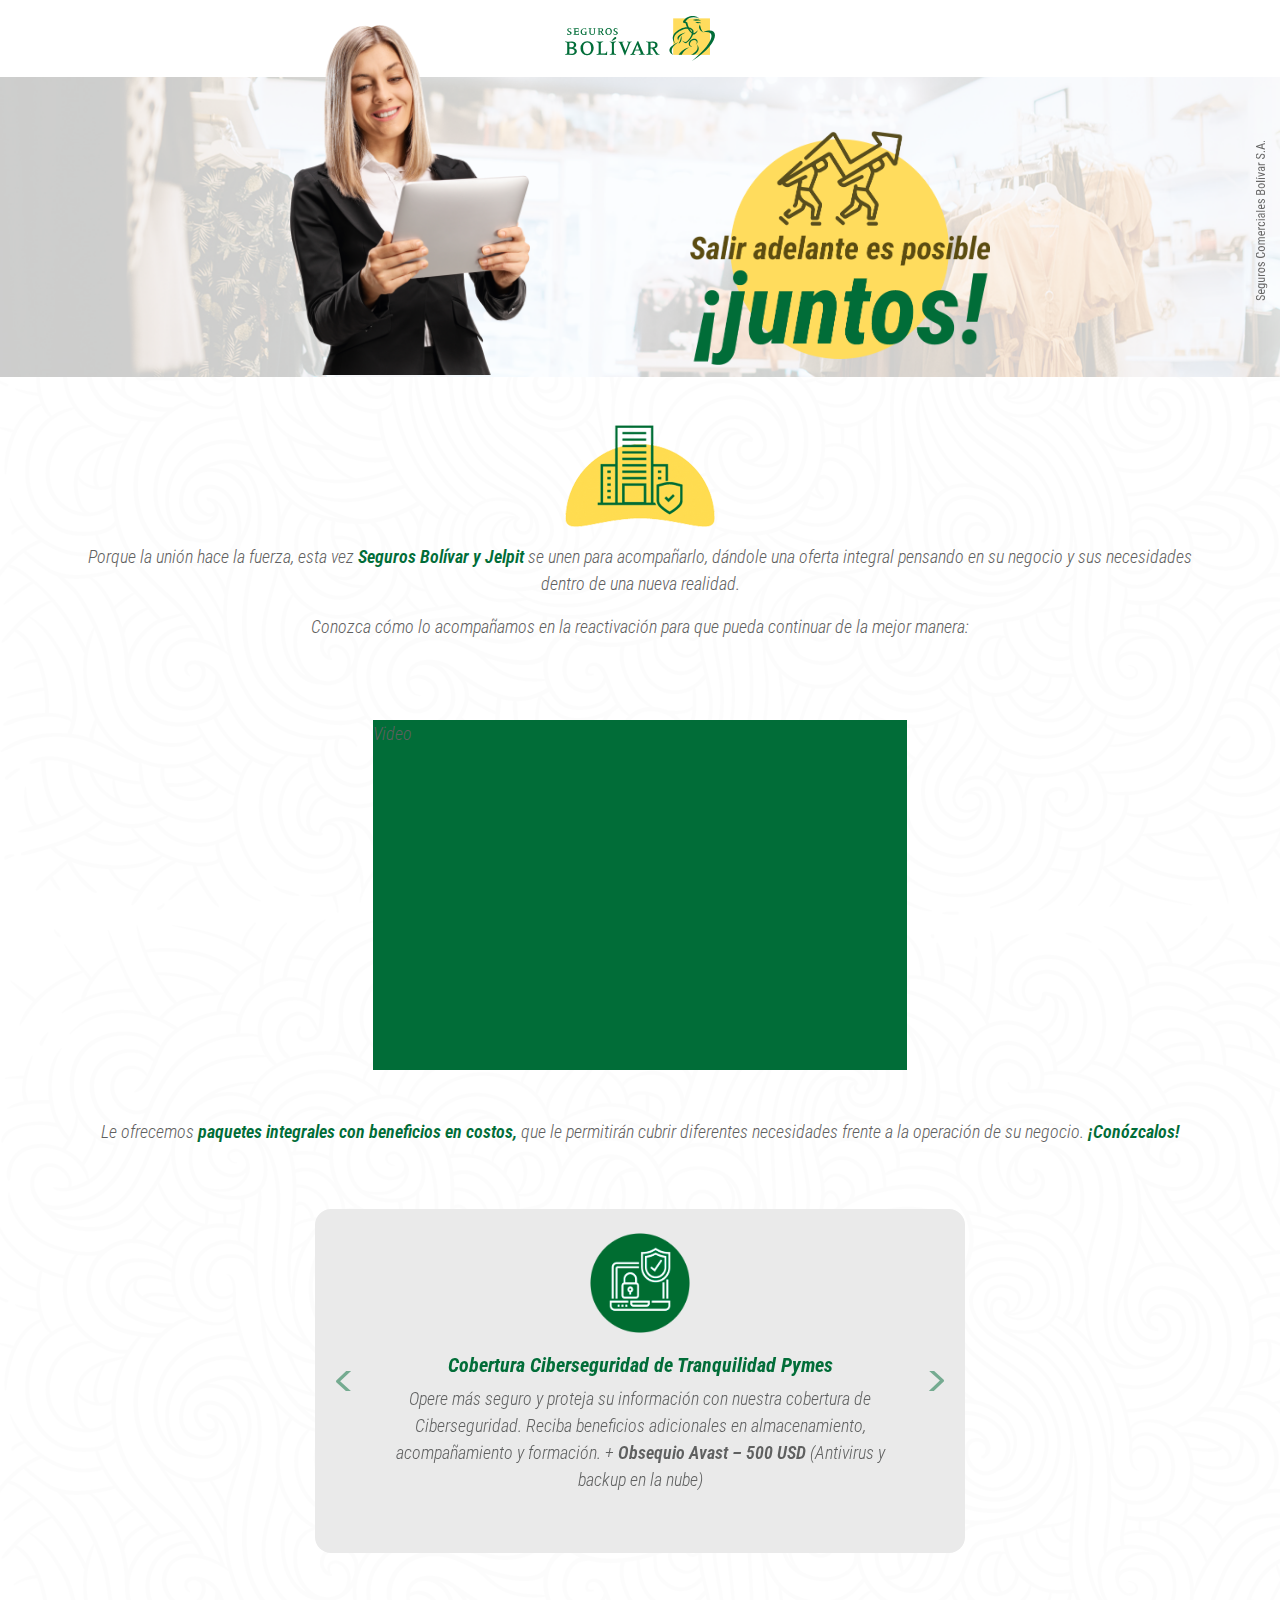
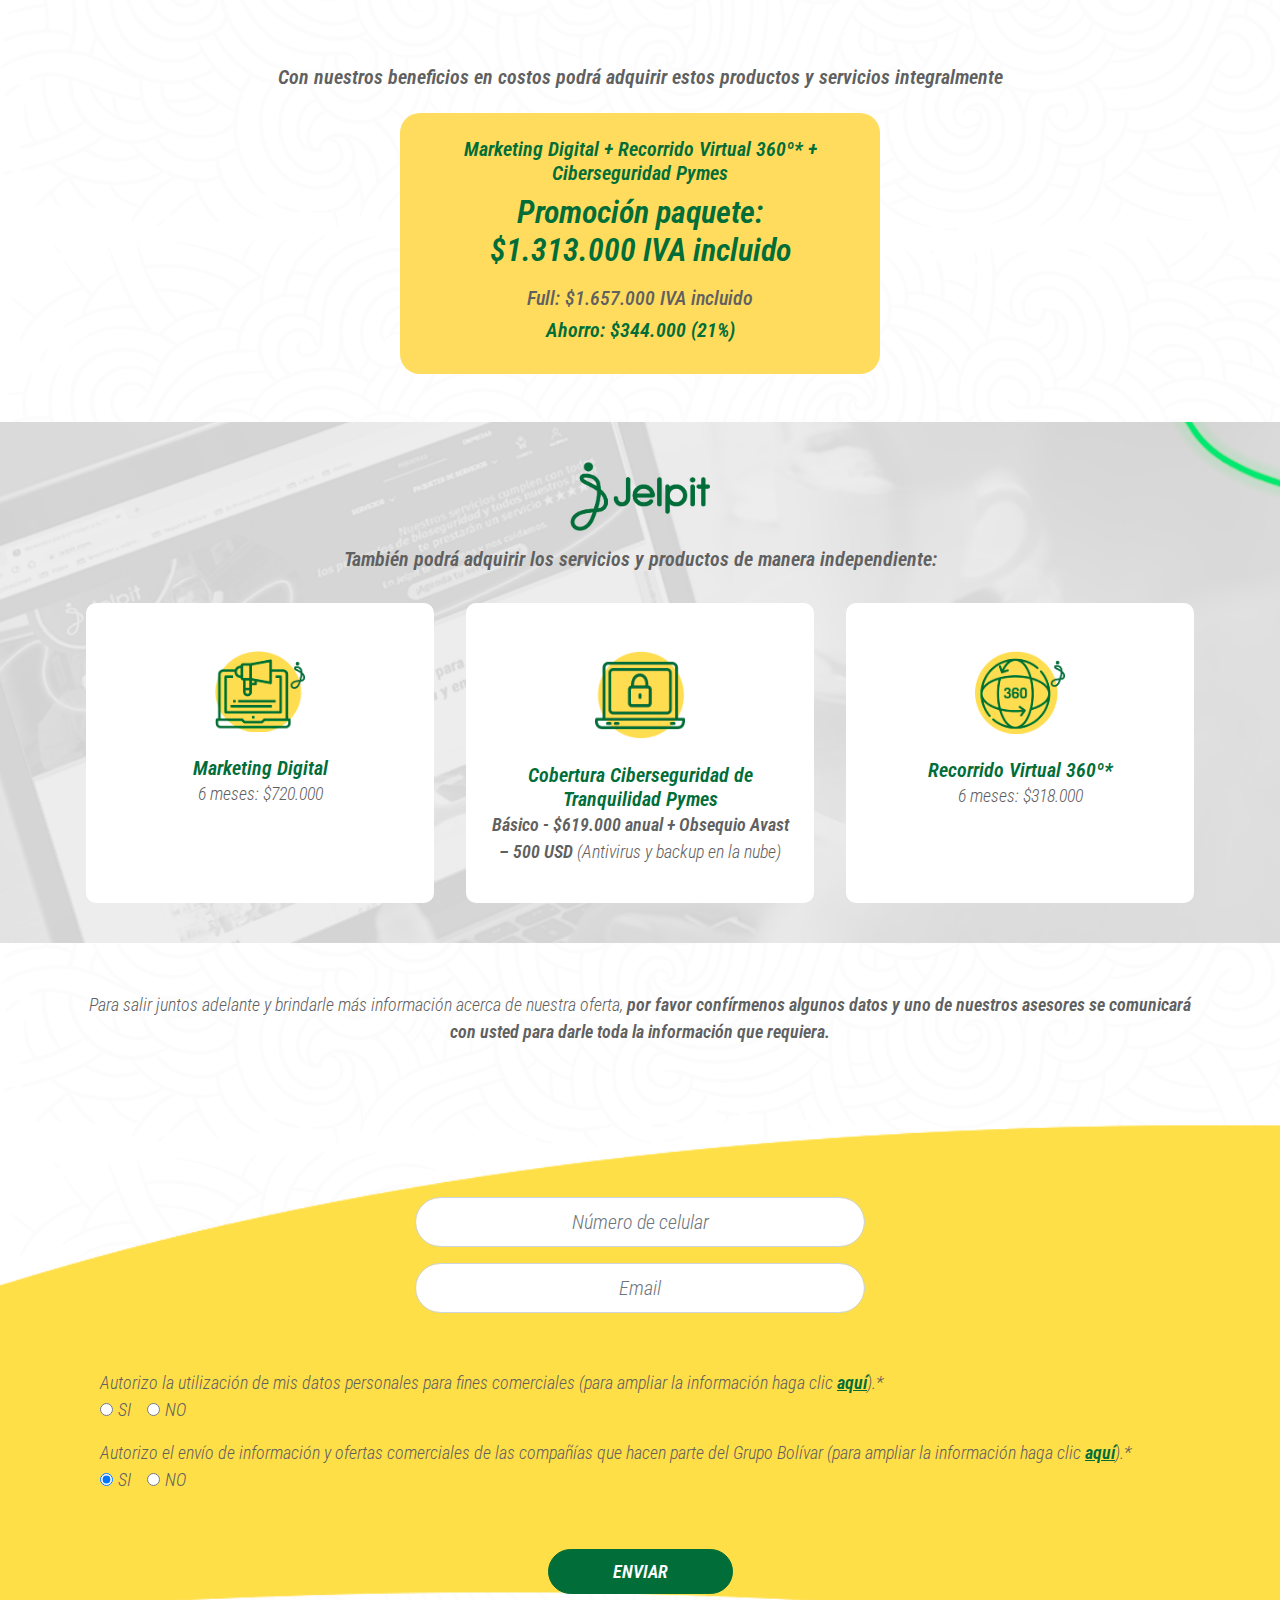
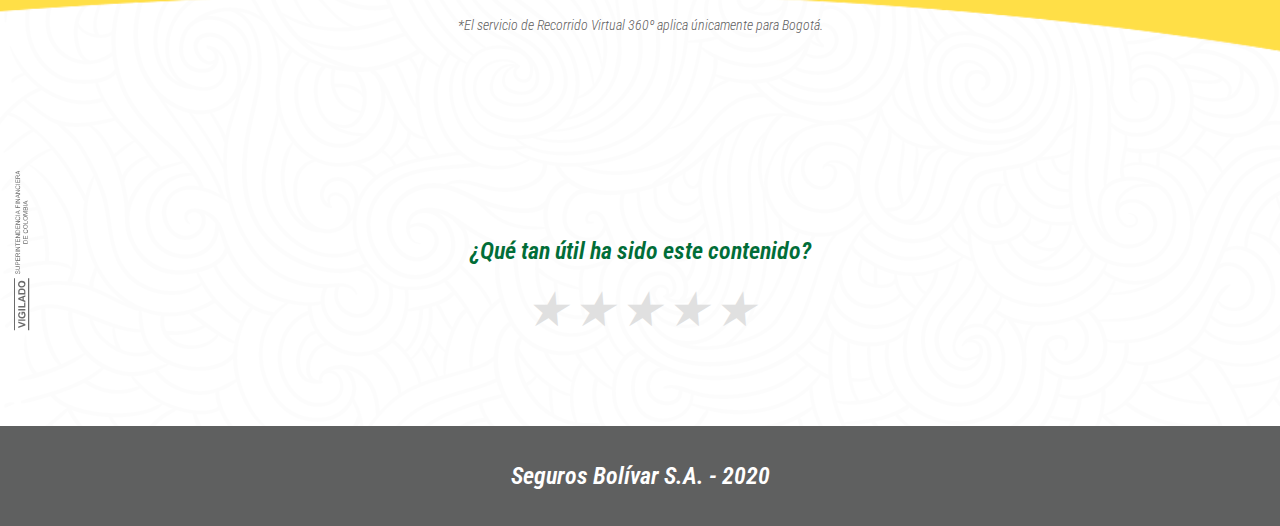
==== corte1/src/index.html @ 40bd5429 "Ajuste directorios" ====
<!DOCTYPE html>
<html lang="es">

<head>
    <meta charset="UTF-8">
    <meta name="viewport" content="width=device-width, initial-scale=1.0">
    <link href="https://fonts.googleapis.com/css?family=Roboto+Condensed:300,300i,400,400i,700,700i&display=swap"
        rel="stylesheet">
    <link rel="stylesheet" href="css/bootstrap.min.css">
    <link rel="stylesheet" href="css/styles.css">
    <title>Seguros Bolivar</title>
</head>

<body>
    <div class="master--view">
        <header class="header--view d-flex justify-content-center">
            <div class="header-logo">
                <img class="img-fluid" src="./images/logobolivar.svg" alt="Logo Seguros Bolivar">
            </div>
        </header>
        <div class="slider--view">
            <div class="legal-seguros">
                <img class="image-fluid" src="./images/seguroscomerciales.svg" alt="">
            </div>
        </div>
        <div class="slider-images">
            <div class="contenedor-slider">
                <div class="slider-imagen-1">
                    <img class="img-fluid" src="./images/slider-personaje.png" alt="Logo Seguros Bolivar">
                </div>
                <div class="slider-imagen-2">
                    <img class="img-fluid" src="./images/logojuntos.png" alt="Logo, Salir adelante Juntos">
                </div>
            </div>
        </div>
        <div class="slider-background">
        </div>
        <div class="gap-1"></div>
        <div class="content-1-view">
            <div class="content-1-cnt container">
                <div class="content-1-image d-flex justify-content-center">
                    <img class="img-fluid" src="./images/iconheader.png" alt="Icono, Seguridad">
                </div>
                <div class="content-1-text text-center py-3">
                    <p>Porque la unión hace la fuerza, esta vez <strong class="bold verde">Seguros Bolívar y
                            Jelpit</strong> se unen para acompañarlo,
                        dándole una oferta integral pensando en su negocio y sus necesidades dentro de una nueva
                        realidad.
                    </p>
                    <p>Conozca cómo lo acompañamos en la reactivación para que pueda continuar de la mejor manera:
                    </p>
                </div>
            </div>
        </div>
        <div class="gap-1"></div>
        <div class="content-2-view">
            <div class="content-2-cnt container d-flex justify-content-center">
                <div class="video-cnt bg-verde">
                    <p>Video</p>
                </div>
            </div>
        </div>
        <div class="gap-1"></div>
        <div class="content-3-view">
            <div class="contetn-3-cnt container">
                <div class="content-3-header text-center">
                    <p>Le ofrecemos <strong class="bold verde">paquetes integrales con beneficios en
                            costos,</strong>
                        que le permitirán
                        cubrir diferentes necesidades frente a la operación de su negocio. <strong
                            class="bold verde">¡Conózcalos!</strong>
                    </p>
                </div>
                <div class="content-3-carousell-box py-5">
                    <div class="content-3-carousel p-3">
                        <div id="carouselExampleCaptions" class="carousel slide" data-ride="carousel--">
                            <div class="carousel-inner p-2">
                                <div class="carousel-item active">
                                    <div class="image-carousel text-center">
                                        <img src="./images/IconoCiber.png" class="img-fluid"
                                            alt="Icono, Ciberseguridad">
                                    </div>
                                    <div class="carousel-caption position-static px-5">
                                        <p class="h5 verde"><strong>Cobertura Ciberseguridad de Tranquilidad
                                                Pymes</strong><br></p>
                                        <p class="gris">Opere más seguro y proteja su información con nuestra cobertura
                                            de
                                            Ciberseguridad. Reciba beneficios adicionales en almacenamiento,
                                            acompañamiento
                                            y formación.
                                            + <strong class="bold gris">Obsequio Avast – 500 USD</strong> (Antivirus y
                                            backup en la nube)
                                        </p>
                                    </div>
                                </div>
                                <div class="carousel-item">
                                    <div class="image-carousel text-center">
                                        <img src="./images/IconRecorrido.png" class="img-fluid" alt="Icono Recorrido">
                                    </div>
                                    <div class="carousel-caption position-static px-5">
                                        <p class="h5 verde"><strong>Recorrido Virtual*</strong><br>
                                            Pague 4 y lleve 6 meses
                                        </p>
                                        <p class="gris">¡Cuente con una versión digital de su negocio! <strong
                                                class="morado bold">Jelpit</strong> le brindará un canal
                                            adicional de ventas y una experiencia innovadora a sus clientes donde podrán
                                            completar su compra online en la dirección web que usted decida.
                                        </p>
                                    </div>
                                </div>
                                <div class="carousel-item">
                                    <div class="image-slider text-center">
                                        <img src="./images/IconMarketing.png" class="img-fluid"
                                            alt="Icono, Marketing Digital">
                                    </div>
                                    <div class="carousel-caption position-static px-5">
                                        <p class="h5 verde"><strong>Marketing Digital</strong><br>
                                            Pague 4 y lleve 6 meses
                                        </p>
                                        <p class="gris">Un servicio que gestionará su pauta a través de Google Ads,
                                            Facebook
                                            Ads y/o Instagram Ads. Estas plataformas crearán sus anuncios, lo que le
                                            permitirá aumentar la exposición de su marca digitalmente.
                                        </p>
                                    </div>
                                </div>
                            </div>
                            <a class="carousel-control-prev" href="#carouselExampleCaptions" role="button"
                                data-slide="prev">
                                <span class="carousel-control-prev-icon" aria-hidden="true"></span>
                                <span class="sr-only">Previous</span>
                            </a>
                            <a class="carousel-control-next" href="#carouselExampleCaptions" role="button"
                                data-slide="next">
                                <span class="carousel-control-next-icon" aria-hidden="true"></span>
                                <span class="sr-only">Next</span>
                            </a>
                        </div>
                    </div>
                </div>
            </div>
        </div>

        <div class="gap-1"></div>

        <div class="content-4-view">
            <div class="content-4-cnt container">
                <div class="content-4-header text-center py-3">
                    <p class="bold h5">Con nuestros beneficios en costos podrá adquirir estos productos y servicios
                        integralmente</p>
                </div>
                <div class="content-4-badge d-flex justify-content-center">
                    <div class="box-4-badge text-center bg-amarillo py-4 px-5">
                        <div class="badge-title">
                            <p class="verde bold h5">Marketing Digital + Recorrido Virtual 360º* + Ciberseguridad
                                Pymes
                            </p>
                        </div>
                        <div class="badge-price verde h2 bold">
                            <p>Promoción paquete: $1.313.000 IVA incluido</p>
                        </div>
                        <div class="badge-save">
                            <p class="h5">Full: $1.657.000 IVA incluido</p>
                            <p class="h5 bold verde">Ahorro: $344.000 (21%)</p>
                        </div>
                    </div>
                </div>
            </div>
        </div>

        <div class="gap-1"></div>

        <div class="content-5-view background bg-image-1">
            <div class="content-5-cnt container">
                <div class="content-5-header text-center py-3">
                    <img src="./images/jelpitverde.png" class="img-fluid" alt="">
                    <p class="bold h5 pt-3">También podrá adquirir los servicios y productos de manera
                        independiente:
                    </p>
                </div>
                <div class="content-5-cardeck row">
                    <div class="p-3 col-sm-12 col-lg-4">
                        <div class="content-5-item p-4 text-center">
                            <div class="item-5-header p-4">
                                <img src="./images/iconmk_jp.png" alt="Icono, Marketing Digital">
                            </div>
                            <div class="item-5-text text-center">
                                <p class="bold verde h5">Marketing Digital</p>
                                <p>6 meses: $720.000</p>
                            </div>
                        </div>
                    </div>
                    <div class="p-3 col-sm-12 col-lg-4">
                        <div class="content-5-item p-4 text-center">
                            <div class="item-5-header p-4">
                                <img src="./images/iconciberr_jp.png" alt="Icon, Ciberseguridad">
                            </div>
                            <div class="item-5-text text-center">
                                <p class="bold verde h5">Cobertura Ciberseguridad de Tranquilidad Pymes</p>
                                <p> <strong class="gris bold"> Básico - $619.000 anual
                                        + Obsequio Avast – 500 USD</strong>
                                    (Antivirus y backup en la nube)</p>
                            </div>
                        </div>
                    </div>
                    <div class="p-3 col-sm-12 col-lg-4">
                        <div class="content-5-item p-4 text-center">
                            <div class="item-5-header p-4">
                                <img src="./images/iconrecorrido_jp.png" alt="Icono, Recorrido">
                            </div>
                            <div class="item-5-text text-center">
                                <p class="bold verde h5">Recorrido Virtual 360º*</p>
                                <p>6 meses: $318.000</p>
                            </div>
                        </div>
                    </div>
                </div>
            </div>
        </div>
        <div class="gap-1"></div>
        <div class="content-6-view">
            <div class="content-6-cnt container">
                <div class="content-6-header text-center">
                    <p>Para salir juntos adelante y brindarle más información acerca de nuestra oferta,<strong
                            class="bold"> por favor confírmenos algunos datos y uno de nuestros asesores se
                            comunicará
                            con usted para darle toda la
                            información que requiera. </strong></p>
                </div>
            </div>
        </div>
        <div class="gap-1"></div>
        <div class="content-7-view background bg-image-2 ">
            <div class="content-7-cnt container py-5">
                <div class="content-7-form">
                    <form>
                        <div class="d-flex justify-content-center">
                            <div class="content-7-inputs">
                                <div class="inputs-items">
                                    <input type="text" class="form-control" placeholder="Número de celular">
                                    <input type="text" class="form-control" placeholder="Email">
                                </div>
                            </div>
                        </div>
                        <div class="content-7-agrees container py-5">
                            <div class="content-7-datos py-2">
                                <div class="row">
                                    <div class="col">
                                        <p>Autorizo la utilización de mis datos personales para fines comerciales
                                            (para
                                            ampliar la información
                                            haga clic <a class="verde bold" href="#"><u>aquí</u></a>).*</p>
                                    </div>
                                </div>
                                <div class="row">
                                    <div class="col">
                                        <div class="form-check form-check-inline">
                                            <input class="form-check-input" type="radio" name="exampleRadios"
                                                id="agrees-si" value="option1" checked>
                                            <label class="form-check-label" for="agrees-si">
                                                SI
                                            </label>
                                        </div>
                                        <div class="form-check form-check-inline">
                                            <input class="form-check-input" type="radio" name="exampleRadios"
                                                id="agrees-no" value="option2">
                                            <label class="form-check-label" for="agrees-no">
                                                NO
                                            </label>
                                        </div>
                                    </div>
                                </div>
                            </div>
                            <div class="content-7-info py-2">
                                <div class="row">
                                    <div class="col">
                                        <p>Autorizo el envío de información y ofertas comerciales de las compañías
                                            que
                                            hacen parte del Grupo
                                            Bolívar (para ampliar la información haga clic <a class="verde bold" href="#"><u>aquí</u></a>).*</p>
                                    </div>
                                </div>
                                <div class="row">
                                    <div class="col">
                                        <div class="form-check form-check-inline">
                                            <input class="form-check-input" type="radio" name="exampleRadios"
                                                id="agrees-si" value="option1" checked>
                                            <label class="form-check-label" for="agrees-si">
                                                SI
                                            </label>
                                        </div>
                                        <div class="form-check form-check-inline">
                                            <input class="form-check-input" type="radio" name="exampleRadios"
                                                id="agrees-no" value="option2">
                                            <label class="form-check-label" for="agrees-no">
                                                NO
                                            </label>
                                        </div>
                                    </div>
                                </div>
                            </div>
                            <div class="content-7-button text-center pt-5 pb-3">
                                <button type="submit" class="btn btn-verde">Enviar</button>
                            </div>
                            <div class="content-7-info text-center">
                                <small class="light">*El servicio de Recorrido Virtual 360º aplica únicamente para
                                    Bogotá.</small>
                            </div>

                        </div>

                    </form>
                </div>
            </div>
        </div>
        <div class="content-estrellas">
            <div class="content-estrellas-vigilado">
                <img src="./images/vigilado.svg" alt="Vigilado, super intedencia financiera de colombia">
            </div>
            <div class="container">
                <!--ESTRELLAS-->
                <section class="d-flex justify-content-center py-5">
                    <div class="calificacion p-3">
                        <div class="text1 text-center">
                            <p class="verde bold h4 text-center">¿Qué tan útil ha sido este contenido?</p>
                        </div>
                        <div class="text2">
                            <p class="verde bold h4 text-center">¡Gracias por su opinión!</p>
                        </div>

                        <input type="hidden" name="stars" value="0">
                        <div class="d-flex justify-content-center" id="stars">
                            <div class="stars" id="stars2">
                                <a href="#" onclick="javascript:return false;" data-value="1" id="cal_1"
                                    title="Votar con 1 estrellas">★</a>
                                <a href="#" onclick="javascript:return false;" data-value="2" id="cal_2"
                                    title="Votar con 2 estrellas">★</a>
                                <a href="#" onclick="javascript:return false;" data-value="3" id="cal_3"
                                    title="Votar con 3 estrellas">★</a>
                                <a href="#" onclick="javascript:return false;" data-value="4" id="cal_4"
                                    title="Votar con 4 estrellas">★</a>
                                <a href="#" onclick="javascript:return false;" data-value="5" id="cal_5"
                                    title="Votar con 5 estrellas">★</a>
                            </div>
                        </div>
                    </div>
                </section>
                <!--FIN ESTRELLAS-->
            </div>
        </div>
        <div class="footer d-flex justify-content-center">
            <p>Seguros Bolívar S.A. - 2020</p>
        </div>
    </div>
    <script src="js/jquery-3.5.1.slim.min.js"></script>
    <script src="js/bootstrap.bundle.min.js"></script>
    <script src="js/estrellas.js"></script>
</body>

</html>
---- corte1/src/css/styles.css ----
@charset "UTF-8";
.bfix {
  border: 1px solid red;
}

.bold {
  font-weight: 600;
}

.light {
  font-weight: 300;
}

.regular {
  font-weight: 400;
}

.strong {
  font-weight: 600;
}

.text {
  font-weight: 300;
}

.verde {
  color: #016d38;
}

.amarillo {
  color: #FFDC5D;
}

.morado {
  color: #2e0063;
}

.gris {
  color: #5F6060;
}

.blanco {
  color: #ffffff;
}

.bg-verde {
  background-color: #016d38;
}

.bg-amarillo {
  background-color: #FFDC5D;
}

.bg-blanco {
  background-color: #ffffff;
}

.background {
  background-repeat: no-repeat;
  background-size: cover;
  padding: 1.5rem;
}
.background p {
  margin: 0;
}

.btn-verde {
  color: #fff;
  background-color: #016d38;
  border-color: #016d38;
  font-size: 18px;
  font-family: "Roboto Condensed", sans-serif;
  font-style: italic;
  font-weight: 600;
  padding: 0.5rem 4rem;
  border-radius: 2rem;
  text-transform: uppercase;
}
.btn-verde:hover {
  color: #FFDC5D;
}

html {
  scroll-behavior: smooth;
}

body {
  font-family: "Roboto Condensed", sans-serif;
  font-size: 18px;
  color: #5F6060;
  font-weight: 300;
  font-style: italic;
}

.gap-1 {
  padding: 1.5rem;
}

.master--view {
  background-image: url(../images/bg-general.png);
}

.header--view {
  background-color: #ffffff;
}

.slider--view {
  height: 300px;
  position: absolute;
  width: 100%;
  display: flex;
  justify-content: flex-end;
}

.legal-seguros {
  transform: rotate(270deg);
  position: absolute;
  right: -60px;
  top: 130px;
}
.legal-seguros img {
  width: 160px;
}

.slider-images {
  position: absolute;
  top: 25px;
  z-index: 10;
  width: 100%;
}

.contenedor-slider {
  display: flex;
  justify-content: center;
}

.slider-background {
  background-image: url(../images/slider.png);
  background-size: cover;
  height: 300px;
  z-index: 20;
}

.slider-imagen-1 {
  padding: 0rem 5rem;
}
.slider-imagen-1 img {
  height: 350px;
}

.slider-imagen-2 {
  padding: 0rem 5rem;
  padding-top: 4rem;
  align-self: center;
}

.slider-imagen-2 img {
  width: 300px;
}

.header-logo {
  padding: 1rem;
}
.header-logo img {
  width: 150px;
}

.content-1-image img {
  width: 150px;
}

.video-cnt {
  max-width: 534px;
  width: 100%;
  height: 350px;
}

.image-carousel img {
  width: 100px;
}

.contetn-3-cnt {
  display: flex;
  flex-direction: column;
  align-items: center;
}

.content-3-carousel {
  background-color: #eaeaea;
  border-radius: 1rem;
  max-width: 650px;
}

.carousel-control-next, .carousel-control-prev {
  width: 5%;
}

.carousel-control-prev-icon {
  background-image: url(../images/arrowleft.svg);
  background-size: cover;
  background-position: center;
}

.carousel-control-next-icon {
  background-image: url(../images/arrowright.svg);
  background-size: cover;
  background-position: center;
}

.box-4-badge {
  max-width: 480px;
  border-radius: 20px;
}

.content-5-item {
  background-color: #ffffff;
  height: 300px;
  border-radius: 10px;
}

.content-5-header img {
  width: 140px;
}

.item-5-header img {
  width: 90px;
}

.bg-image-1 {
  background: url(../images/backgroundjelpit.png) no-repeat center top;
  background-size: cover;
}

.bg-image-2 {
  background: url(../images/bgamarillo_xl.png);
  background-size: cover;
}

.content-7-inputs {
  max-width: 450px;
  width: 100%;
}

.form-control {
  text-align: center;
  font-weight: 300;
  font-size: 20px;
  font-style: italic;
  padding: 1.5rem;
  margin-top: 1rem;
  border-radius: 2rem;
}

.form-control:focus {
  border-color: #016d38;
}

.content-estrellas {
  position: relative;
  padding: 1rem;
}

.content-estrellas-vigilado {
  position: absolute;
  transform: rotate(270deg);
  left: -60px;
  top: 80px;
}
.content-estrellas-vigilado img {
  width: 160px;
}

.footer {
  background-color: #5F6060;
  padding: 2rem;
}
.footer p {
  margin-bottom: 0;
  font-size: 1.5rem;
  font-weight: 600;
  color: #ffffff;
  text-align: center;
}

.stars {
  font-size: 20;
  display: inline-block;
}

.stars a {
  text-decoration: none;
  display: inline-block;
  /* Volver a dar tamaÃ±o al texto */
  font-size: 32px;
  font-size: 3rem;
  color: #e0e0e0;
}

.stars:hover a {
  color: #ffdc5d;
}

/* El selector de hijo, es necesario para aumentar la especifidad*/
.stars > a:hover ~ a {
  color: #e0e0e0;
}

@media only screen and (max-width: 750px) {
  .slider-imagen-1 {
    padding: 0rem 1rem;
  }
  .slider-imagen-1 img {
    height: 351px;
    position: absolute;
    z-index: -1;
    left: 10%;
  }

  .slider-imagen-2 {
    padding: 0rem 0rem;
    position: relative;
    top: 0.2rem;
    left: 50px;
  }
  .slider-imagen-2 img {
    width: 150px;
  }

  .slider-images {
    position: absolute;
    top: 106px;
    z-index: 10;
    width: 100%;
  }

  .slider-background {
    background-image: url(../images/slider.png);
    background-size: cover;
    height: 380px;
    z-index: 20;
  }

  .content-5-item {
    height: 400px;
  }
}
@media only screen and (min-width: 850px) {
  .slider-imagen-1 {
    padding: 0rem 5rem;
  }
  .slider-imagen-1 img {
    height: 350px;
    display: block;
  }

  .slider-imagen-2 {
    padding: 0rem 5rem;
    padding-top: 6rem;
    align-self: center;
  }
  .slider-imagen-2 img {
    width: 300px;
  }

  .bg-image-2 {
    background-image: url(../images/bgamarillo_desk.png);
    background-size: cover;
  }
}

/*# sourceMappingURL=styles.css.map */
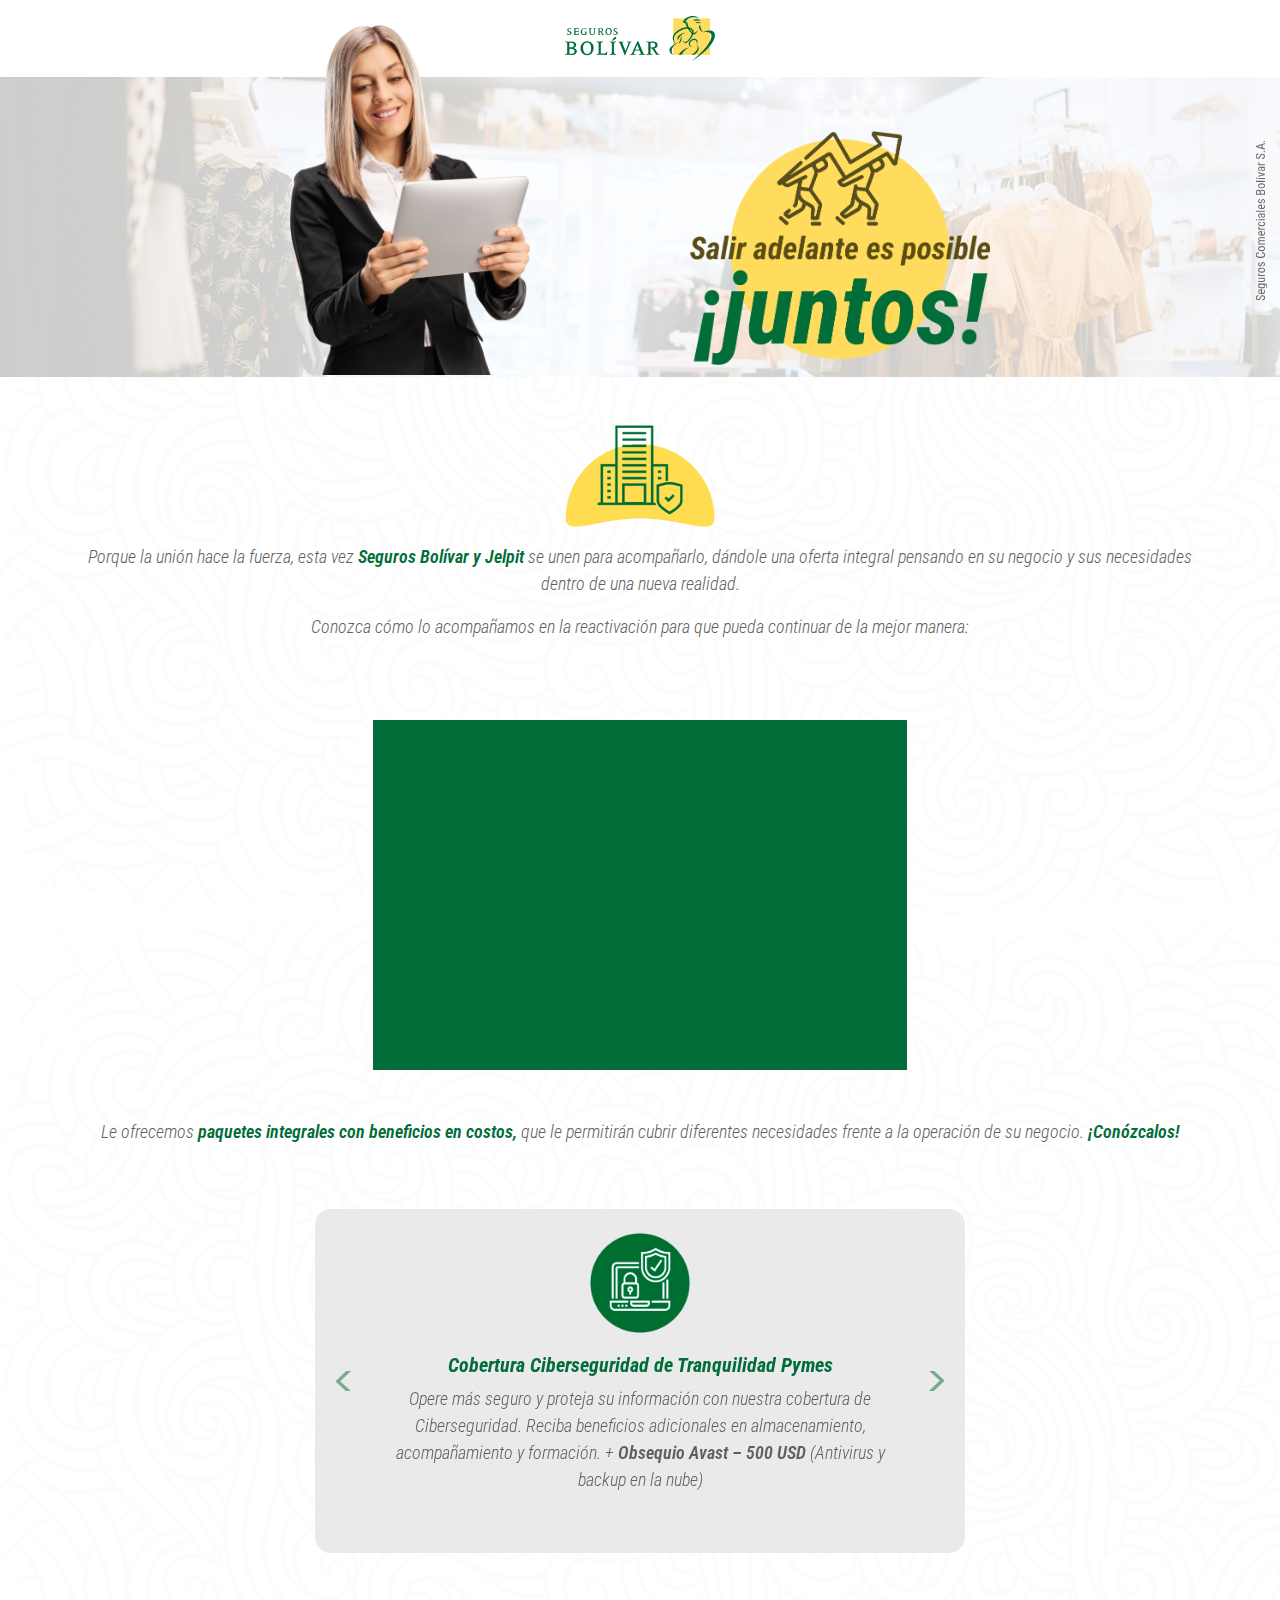
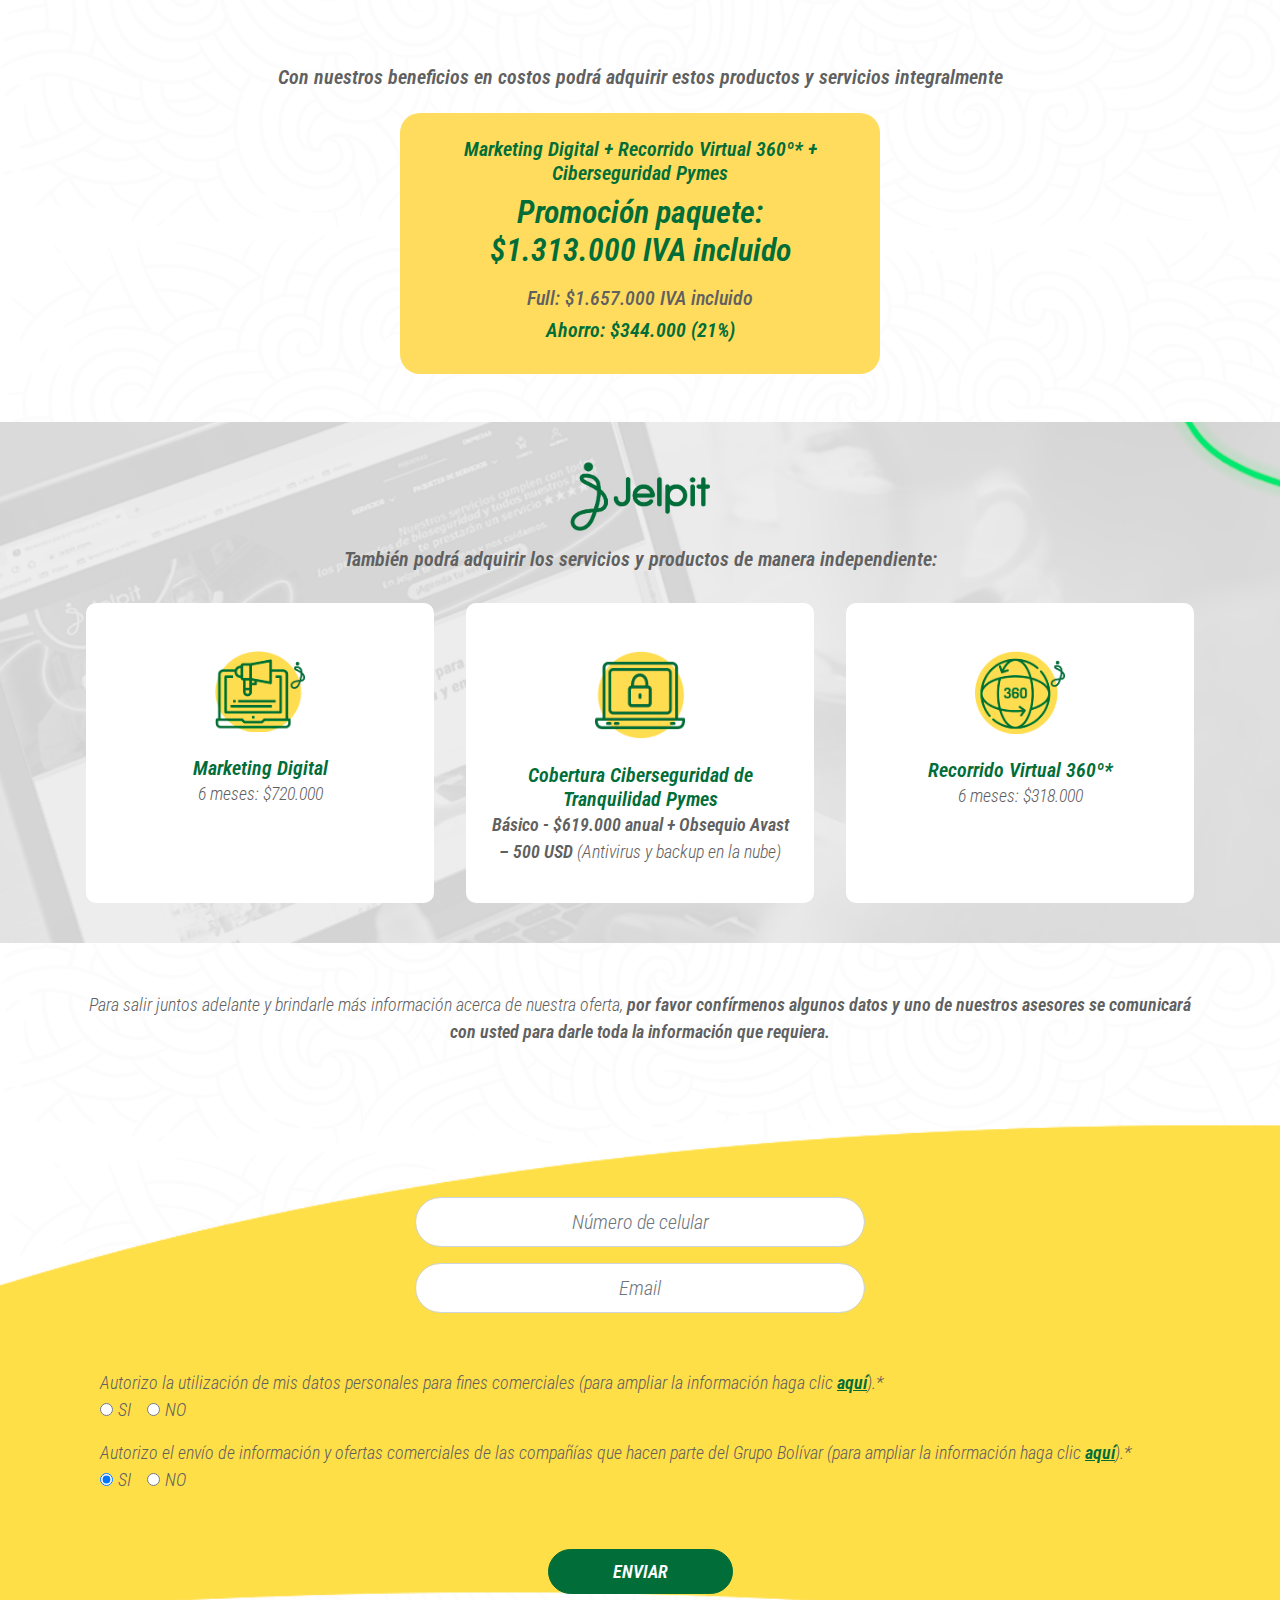
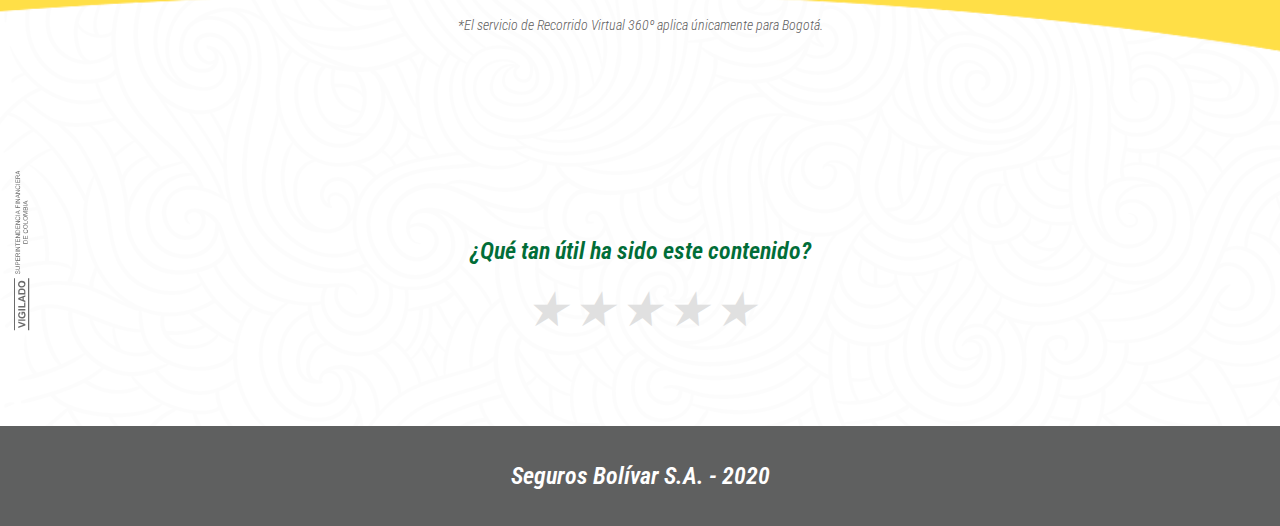
==== commit 822542e8: "Ajustes terminados" ====
--- a/corte1/src/index.html
+++ b/corte1/src/index.html
@@ -56,7 +56,7 @@
         <div class="content-2-view">
             <div class="content-2-cnt container d-flex justify-content-center">
                 <div class="video-cnt bg-verde">
-                    <p>Video</p>
+                    <iframe width="100%" height="350" src="https://www.youtube.com/embed/ppCCdI5icyM" frameborder="0" allow="accelerometer; autoplay; clipboard-write; encrypted-media; gyroscope; picture-in-picture" allowfullscreen></iframe>
                 </div>
             </div>
         </div>
--- a/corte1/src/css/styles.css
+++ b/corte1/src/css/styles.css
@@ -305,6 +305,12 @@
   color: #e0e0e0;
 }
 
+@media only screen and (max-width: 320px) {
+  .slider-images {
+    top: 10px;
+    height: 350px;
+  }
+}
 @media only screen and (max-width: 750px) {
   .slider-imagen-1 {
     padding: 0rem 1rem;
@@ -314,16 +320,26 @@
     position: absolute;
     z-index: -1;
     left: 10%;
+    display: none;
+  }
+
+  .slider-images {
+    top: 10px;
+    height: 350px;
+    background-image: url(../images/sliderchica.png);
+    background-position: center top;
+    background-size: cover;
   }
 
   .slider-imagen-2 {
     padding: 0rem 0rem;
     position: relative;
-    top: 0.2rem;
+    top: 3rem;
     left: 50px;
   }
   .slider-imagen-2 img {
-    width: 150px;
+    width: 180px;
+    display: none;
   }
 
   .slider-images {
